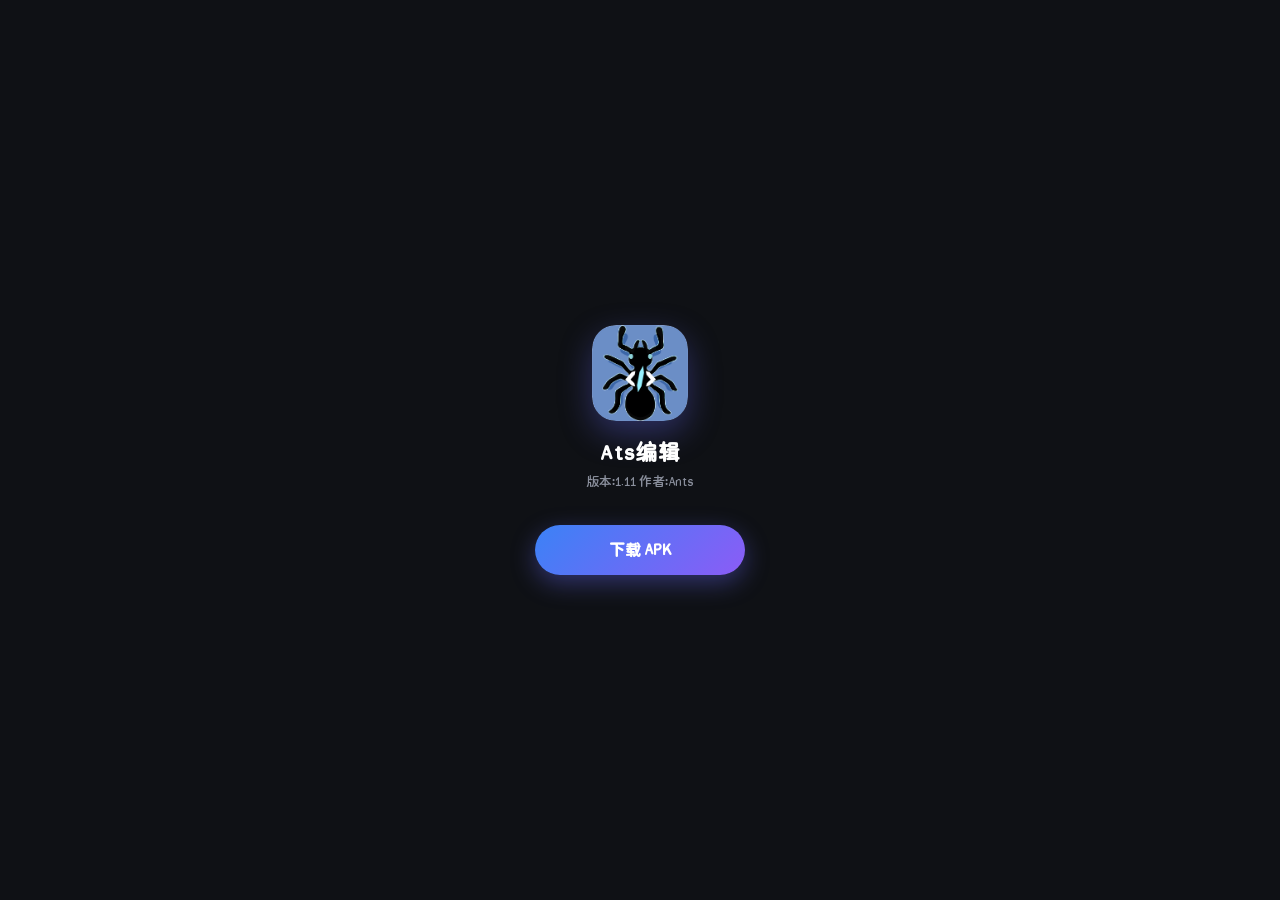
==== 666.html @ 7bef0a37 "更新 666.html" ====
<!DOCTYPE html>
<html lang="zh-CN">
<head>
<meta charset="UTF-8">
<meta name="viewport" content="width=device-width,initial-scale=1,maximum-scale=1,user-scalable=no">
<title>Ats编辑</title>
<style>
/* ===== 1. 声明字体 ===== */
@font-face {
  font-family: 'MyFont';          /* 自定义名字，下面引用它 */
  src: url('1.woff2') format('woff2');
  font-weight: normal;
  font-style: normal;
  font-display: swap;              /* 字体加载前先用系统字体显示，避免白屏 */
}

*{margin:0;padding:0;box-sizing:border-box;-webkit-tap-highlight-color:transparent}
body{
  min-height:100vh;
  display:flex;
  flex-direction:column;
  align-items:center;
  justify-content:center;
  background:#0f1115;
  /* ===== 2. 应用字体 ===== */
  font-family:'MyFont',-apple-system,"PingFang SC","Microsoft YaHei",sans-serif;
  color:#fff;
  user-select:none;
}
.logo{
  width:96px;height:96px;
  border-radius:24px;
  object-fit:cover;
  box-shadow:0 12px 32px rgba(99,102,241,.35);
}
.name{font-size:22px;font-weight:600;margin-top:20px;letter-spacing:1px}
.ver{font-size:13px;color:#8a8f9c;margin-top:8px}
.btn{
  margin-top:36px;
  width:210px;height:50px;
  border:none;border-radius:25px;
  background:linear-gradient(135deg,#3b82f6,#8b5cf6);
  color:#fff;font-size:16px;font-weight:600;
  cursor:pointer;
  box-shadow:0 8px 24px rgba(99,102,241,.4);
  transition:transform .15s,opacity .15s;
  /* 按钮也继承字体 */
  font-family:inherit;
}
.btn:active{transform:scale(.96);opacity:.85}
</style>
</head>
<body>

<img src="tb.png" alt="Ats" class="logo">
<div class="name">Ats编辑</div>
<div class="ver">版本:1.11 作者:Ants</div>
<button class="btn" id="dl">下载 APK</button>

<script>
document.getElementById('dl').onclick = function () {
  var a = document.createElement('a');
  a.href = '代码编辑.apk';
  a.download = '代码编辑.apk';
  document.body.appendChild(a);
  a.click();
  document.body.removeChild(a);
};
</script>

</body>
</html>
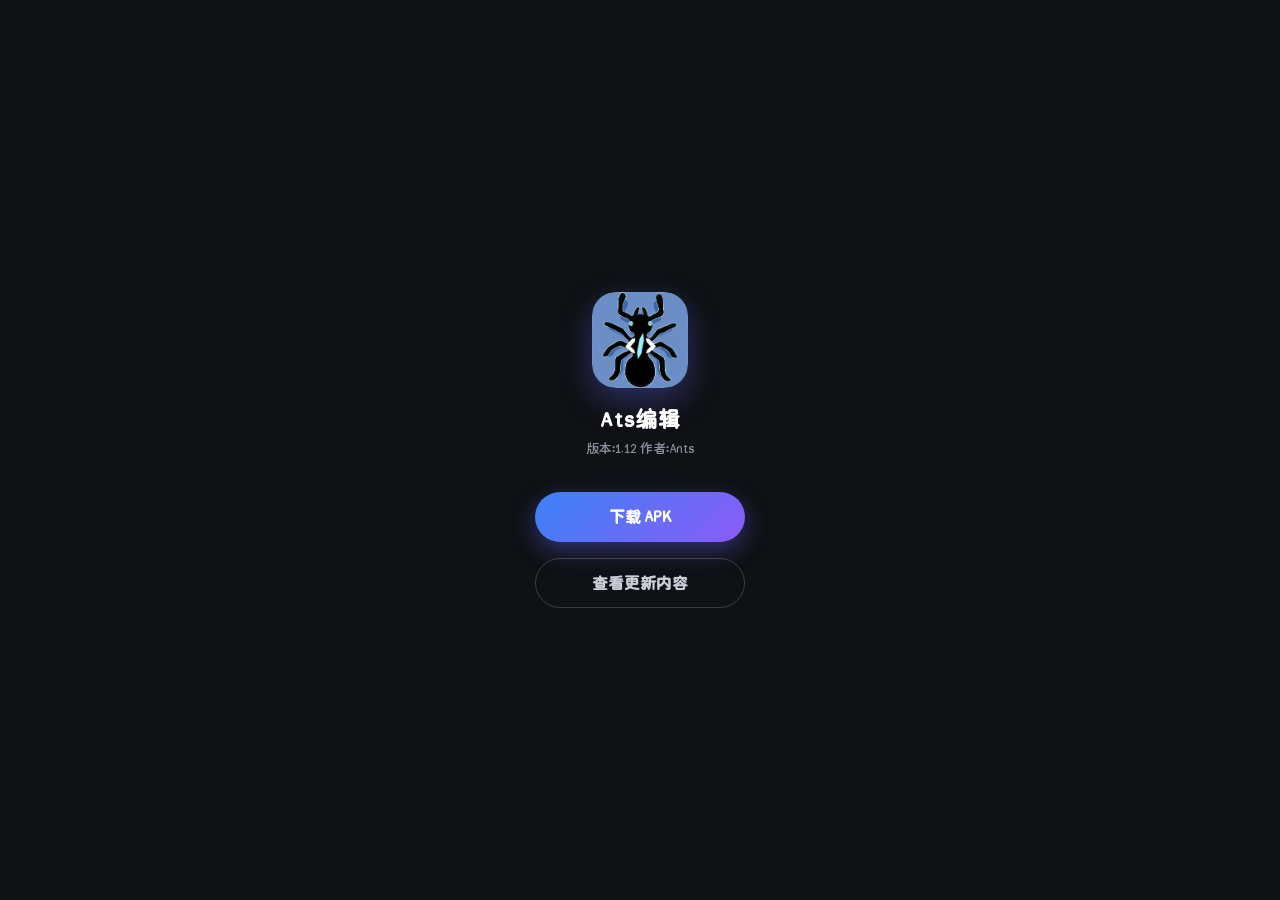
==== commit 991c1e21: "更新 666.html" ====
--- a/666.html
+++ b/666.html
@@ -7,11 +7,11 @@
 <style>
 /* ===== 1. 声明字体 ===== */
 @font-face {
-  font-family: 'MyFont';          /* 自定义名字，下面引用它 */
+  font-family: 'MyFont';
   src: url('1.woff2') format('woff2');
   font-weight: normal;
   font-style: normal;
-  font-display: swap;              /* 字体加载前先用系统字体显示，避免白屏 */
+  font-display: swap;
 }
 
 *{margin:0;padding:0;box-sizing:border-box;-webkit-tap-highlight-color:transparent}
@@ -22,10 +22,10 @@
   align-items:center;
   justify-content:center;
   background:#0f1115;
-  /* ===== 2. 应用字体 ===== */
   font-family:'MyFont',-apple-system,"PingFang SC","Microsoft YaHei",sans-serif;
   color:#fff;
   user-select:none;
+  padding:24px 16px;
 }
 .logo{
   width:96px;height:96px;
@@ -36,7 +36,7 @@
 .name{font-size:22px;font-weight:600;margin-top:20px;letter-spacing:1px}
 .ver{font-size:13px;color:#8a8f9c;margin-top:8px}
 .btn{
-  margin-top:36px;
+  margin-top:16px;
   width:210px;height:50px;
   border:none;border-radius:25px;
   background:linear-gradient(135deg,#3b82f6,#8b5cf6);
@@ -44,20 +44,151 @@
   cursor:pointer;
   box-shadow:0 8px 24px rgba(99,102,241,.4);
   transition:transform .15s,opacity .15s;
-  /* 按钮也继承字体 */
   font-family:inherit;
 }
 .btn:active{transform:scale(.96);opacity:.85}
+#dl{margin-top:36px}                 /* 下载按钮保持原间距 */
+.btn.ghost{                          /* 更新按钮：次级描边样式 */
+  background:transparent;
+  border:1px solid rgba(255,255,255,.18);
+  box-shadow:none;
+  color:#c8cdd8;
+}
+.btn.ghost:active{opacity:.6}
+
+/* ===== 更新日志弹窗 ===== */
+.overlay{
+  position:fixed;inset:0;
+  background:rgba(0,0,0,.6);
+  backdrop-filter:blur(6px);
+  display:none;
+  align-items:center;justify-content:center;
+  z-index:100;
+  padding:20px;
+}
+.overlay.show{display:flex}
+.sheet{
+  width:100%;max-width:420px;
+  max-height:78vh;
+  background:#161a22;
+  border:1px solid rgba(255,255,255,.1);
+  border-radius:20px;
+  box-shadow:0 24px 64px rgba(0,0,0,.6);
+  display:flex;flex-direction:column;
+  overflow:hidden;
+  animation:pop .2s ease;
+}
+@keyframes pop{from{transform:scale(.94);opacity:0}to{transform:scale(1);opacity:1}}
+.sheet-head{
+  display:flex;align-items:center;
+  padding:16px 18px 12px;
+  border-bottom:1px solid rgba(255,255,255,.08);
+  flex-shrink:0;
+}
+.sheet-head .t{font-size:16px;font-weight:600}
+.sheet-head .v{
+  margin-left:auto;
+  font-size:12px;color:#fff;
+  background:linear-gradient(135deg,#3b82f6,#8b5cf6);
+  padding:3px 10px;border-radius:10px;
+}
+.sheet-close{
+  width:26px;height:26px;
+  margin-left:10px;
+  border:none;border-radius:50%;
+  background:rgba(255,255,255,.1);
+  color:#c8cdd8;
+  font-size:13px;cursor:pointer;
+  flex-shrink:0;
+}
+.sheet-body{overflow-y:auto;padding:6px 18px 18px}
+.sec{margin-top:14px}
+.sec:first-child{margin-top:8px}
+.sec-t{
+  font-size:13px;font-weight:600;
+  display:flex;align-items:center;gap:6px;
+  margin-bottom:8px;
+}
+.sec-t .tag{font-size:11px;padding:1px 8px;border-radius:8px;color:#fff}
+.sec-t.red .tag{background:#ef4444}
+.sec-t.yellow .tag{background:#f59e0b}
+.sec-t.blue .tag{background:#3b82f6}
+.sec ul{list-style:none}
+.sec li{
+  font-size:13px;color:#c2c8d4;
+  line-height:1.55;
+  padding:5px 0 5px 18px;
+  position:relative;
+  border-bottom:1px dashed rgba(255,255,255,.06);
+}
+.sec li:last-child{border-bottom:none}
+.sec li::before{
+  content:'';
+  position:absolute;left:2px;top:13px;
+  width:6px;height:6px;border-radius:50%;
+  background:#5b6478;
+}
+.sec li.fix::before{background:#ef4444}
+.sec li.opt::before{background:#3b82f6}
+.foot{margin-top:16px;font-size:12px;color:#6b7280;text-align:center}
 </style>
 </head>
 <body>
 
 <img src="tb.png" alt="Ats" class="logo">
 <div class="name">Ats编辑</div>
-<div class="ver">版本:1.11 作者:Ants</div>
+<div class="ver">版本:1.12 作者:Ants</div>
+
 <button class="btn" id="dl">下载 APK</button>
+<button class="btn ghost" id="up">查看更新内容</button>
+
+<!-- 更新日志弹窗 -->
+<div class="overlay" id="overlay">
+  <div class="sheet" role="dialog" aria-label="更新内容">
+    <div class="sheet-head">
+      <span class="t">更新内容</span>
+      <span class="v">v1.12</span>
+      <button class="sheet-close" id="closeBtn" title="关闭">✕</button>
+    </div>
+    <div class="sheet-body">
+      <div class="sec">
+        <div class="sec-t red"><span class="tag">严重修复</span></div>
+        <ul>
+          <li class="fix">修复打开文件时界面崩溃的问题</li>
+          <li class="fix">修复快速切换文件时内容错乱的问题</li>
+          <li class="fix">修复预览页面资源解析失败的问题</li>
+          <li class="fix">修复数据备份机制失效的问题</li>
+          <li class="fix">修复删除项目时的内存泄漏</li>
+        </ul>
+      </div>
+      <div class="sec">
+        <div class="sec-t yellow"><span class="tag">功能修复</span></div>
+        <ul>
+          <li class="fix">修复缩放字号后搜索定位不准</li>
+          <li class="fix">修复模型查看器加载失败会清空场景</li>
+          <li class="fix">修复日志面板重复绑定事件导致卡顿</li>
+          <li class="fix">修复日志按钮拖拽被重复触发</li>
+          <li class="fix">合并 Esc 关闭逻辑，避免重复响应</li>
+          <li class="fix">Base64 打包路径安全处理</li>
+          <li class="fix">日志面板异常兜底加固</li>
+        </ul>
+      </div>
+      <div class="sec">
+        <div class="sec-t blue"><span class="tag">性能优化</span></div>
+        <ul>
+          <li class="opt">大文件粘贴更快，不再卡顿</li>
+          <li class="opt">运行日志渲染更流畅</li>
+          <li class="opt">Base64 工具支持导入更多格式</li>
+          <li class="opt">JSON 高亮更稳定</li>
+        </ul>
+      </div>
+      <div class="foot">共 16 项更新 · 感谢使用 Ats编辑 💜</div>
+    </div>
+  </div>
+</div>
 
 <script>
+/* 下载 APK */
 document.getElementById('dl').onclick = function () {
   var a = document.createElement('a');
   a.href = '代码编辑.apk';
@@ -66,6 +197,29 @@
   a.click();
   document.body.removeChild(a);
 };
+
+/* ===== 更新日志弹窗 ===== */
+(function () {
+  var overlay  = document.getElementById('overlay');
+  var openBtn  = document.getElementById('up');
+  var closeBtn = document.getElementById('closeBtn');
+
+  function open()  { overlay.classList.add('show'); }
+  function close() { overlay.classList.remove('show'); }
+
+  openBtn.addEventListener('click', open);
+  closeBtn.addEventListener('click', close);
+
+  /* 点击遮罩空白处关闭（点弹窗内部不关） */
+  overlay.addEventListener('click', function (e) {
+    if (e.target === overlay) close();
+  });
+
+  /* Esc 关闭 */
+  document.addEventListener('keydown', function (e) {
+    if (e.key === 'Escape' && overlay.classList.contains('show')) close();
+  });
+})();
 </script>
 
 </body>
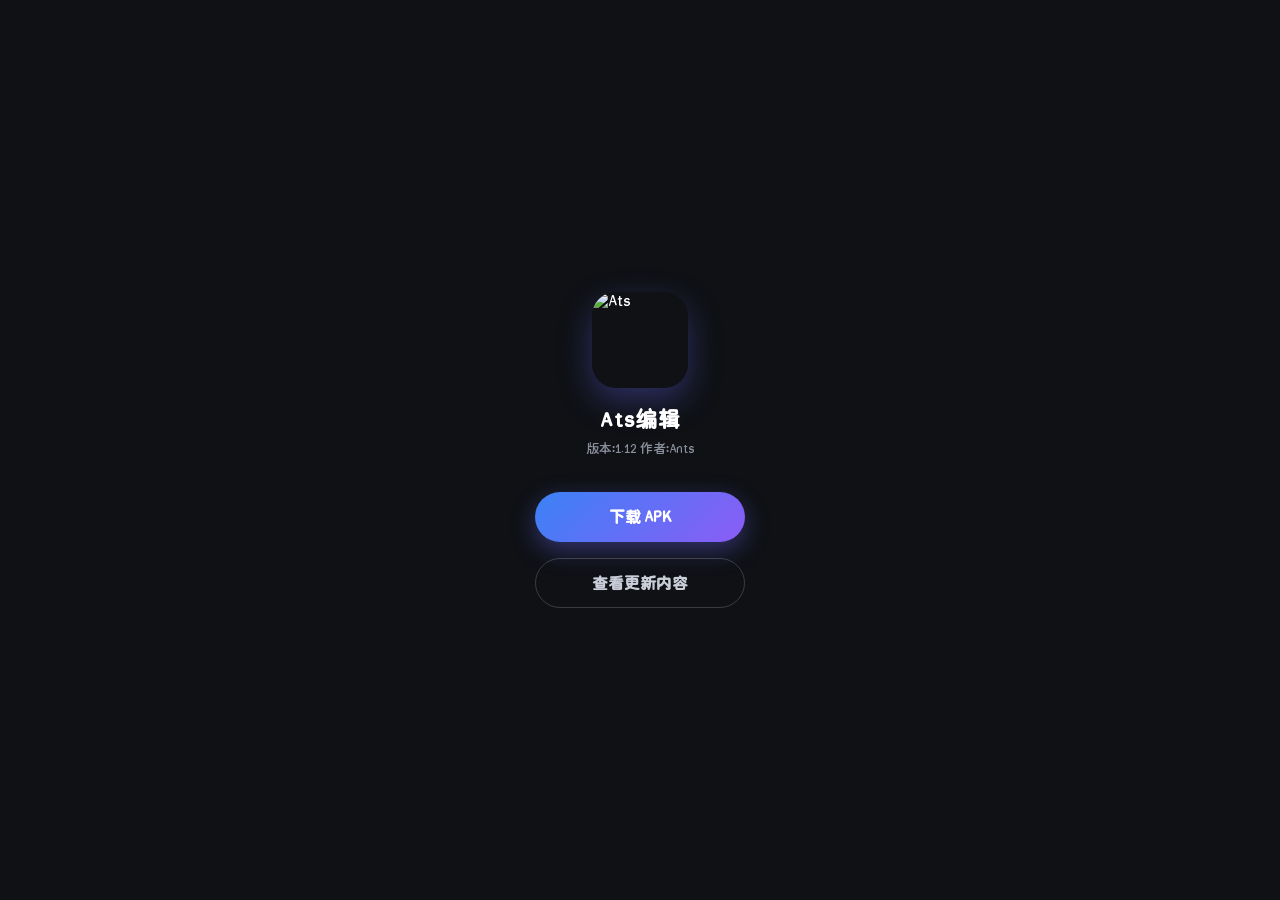
==== commit f242dc14: "更新 666.html" ====
--- a/666.html
+++ b/666.html
@@ -135,7 +135,7 @@
 </head>
 <body>
 
-<img src="tb.png" alt="Ats" class="logo">
+<img src="tb2.png" alt="Ats" class="logo">
 <div class="name">Ats编辑</div>
 <div class="ver">版本:1.12 作者:Ants</div>
 
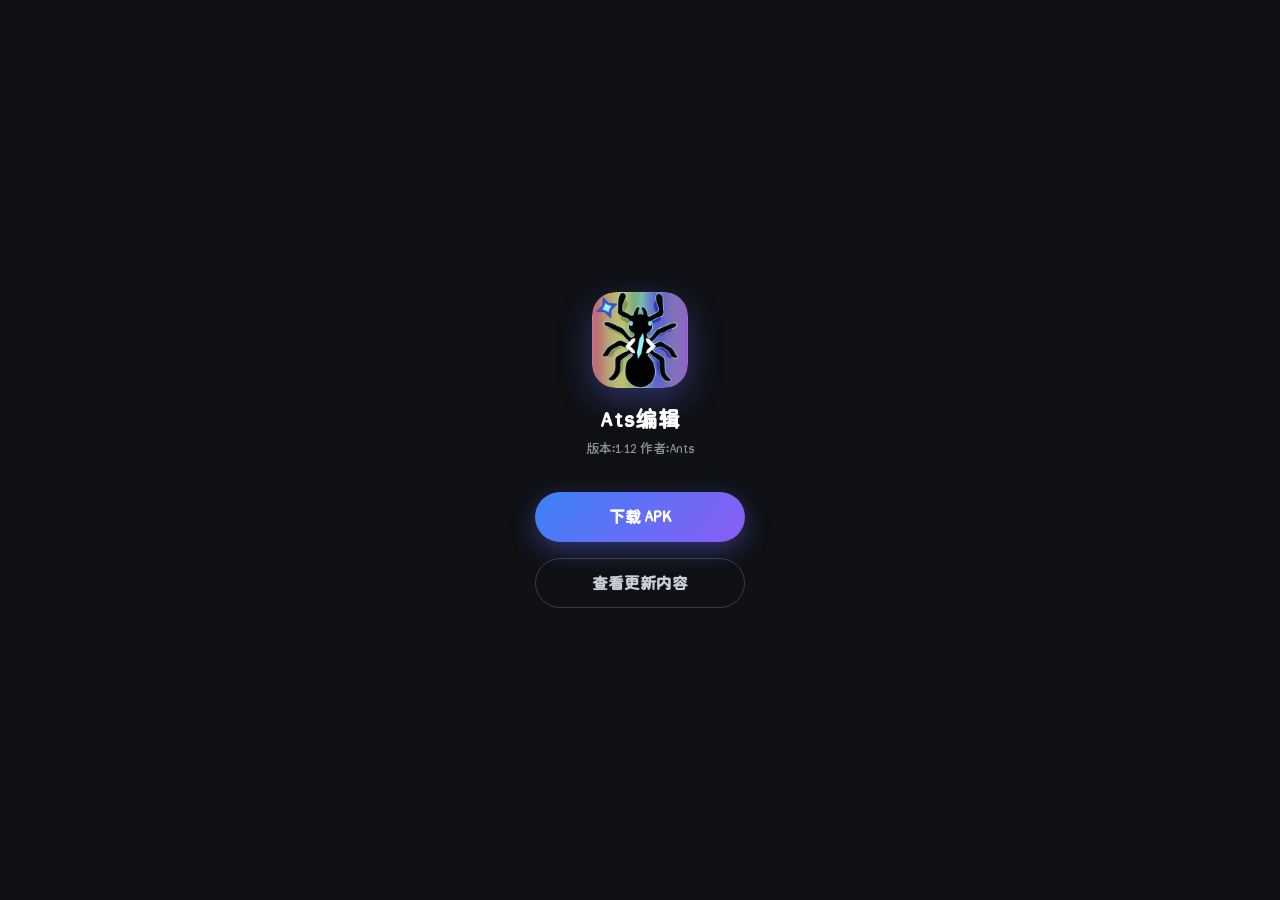
==== commit 4693608a: "更新 666.html" ====
--- a/666.html
+++ b/666.html
@@ -191,7 +191,7 @@
 /* 下载 APK */
 document.getElementById('dl').onclick = function () {
   var a = document.createElement('a');
-  a.href = '代码编辑.apk';
+  a.href = 'https://jj57525885jj57525885.github.io/-/代码编辑.apk';
   a.download = '代码编辑.apk';
   document.body.appendChild(a);
   a.click();
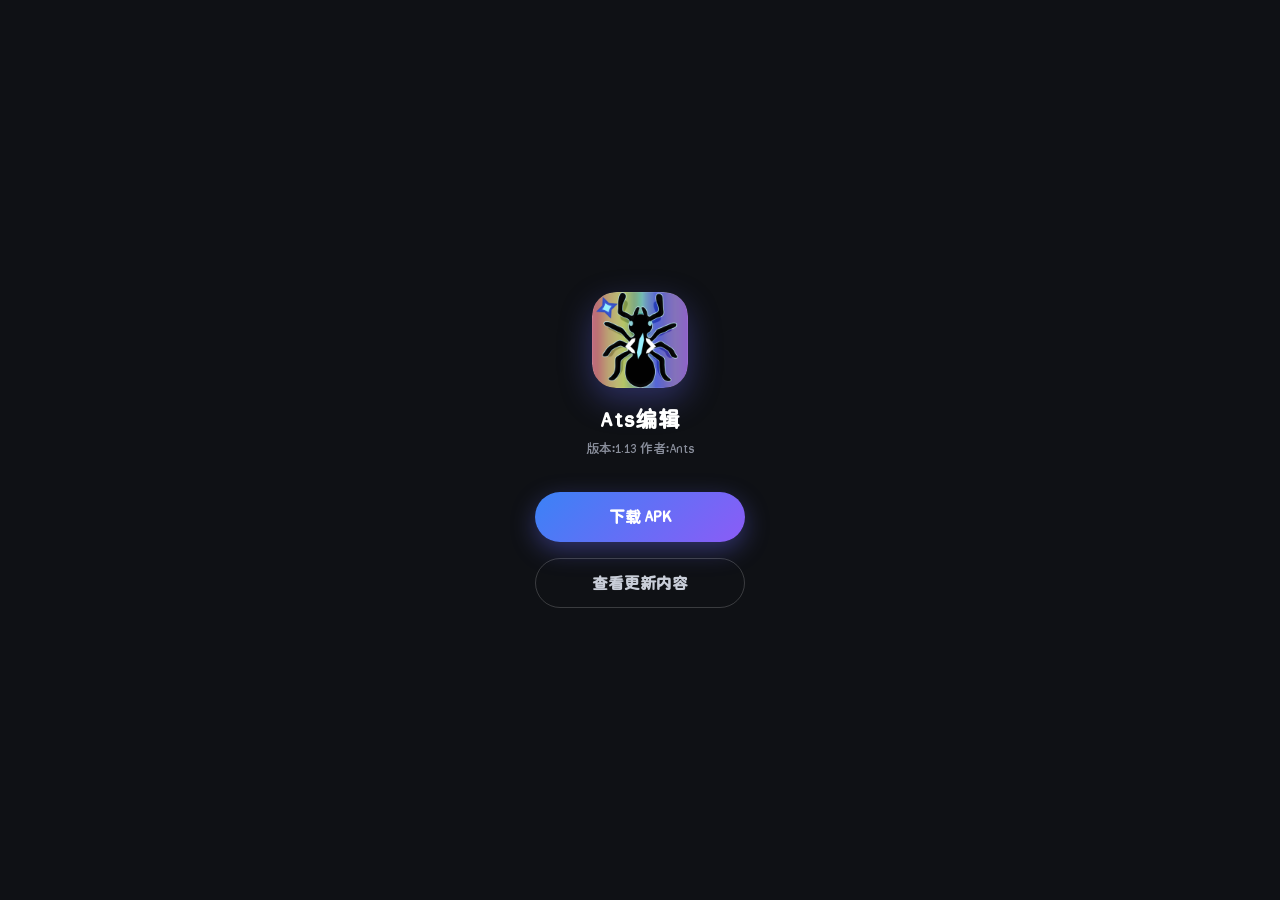
==== commit 64631662: "更新 666.html" ====
--- a/666.html
+++ b/666.html
@@ -111,6 +111,7 @@
 }
 .sec-t .tag{font-size:11px;padding:1px 8px;border-radius:8px;color:#fff}
 .sec-t.red .tag{background:#ef4444}
+.sec-t.green .tag{background:#22c55e}
 .sec-t.yellow .tag{background:#f59e0b}
 .sec-t.blue .tag{background:#3b82f6}
 .sec ul{list-style:none}
@@ -129,6 +130,7 @@
   background:#5b6478;
 }
 .sec li.fix::before{background:#ef4444}
+.sec li.new::before{background:#22c55e}
 .sec li.opt::before{background:#3b82f6}
 .foot{margin-top:16px;font-size:12px;color:#6b7280;text-align:center}
 </style>
@@ -137,7 +139,7 @@
 
 <img src="tb2.png" alt="Ats" class="logo">
 <div class="name">Ats编辑</div>
-<div class="ver">版本:1.12 作者:Ants</div>
+<div class="ver">版本:1.13 作者:Ants</div>
 
 <button class="btn" id="dl">下载 APK</button>
 <button class="btn ghost" id="up">查看更新内容</button>
@@ -147,42 +149,55 @@
   <div class="sheet" role="dialog" aria-label="更新内容">
     <div class="sheet-head">
       <span class="t">更新内容</span>
-      <span class="v">v1.12</span>
+      <span class="v">v1.13</span>
       <button class="sheet-close" id="closeBtn" title="关闭">✕</button>
     </div>
     <div class="sheet-body">
       <div class="sec">
         <div class="sec-t red"><span class="tag">严重修复</span></div>
         <ul>
-          <li class="fix">修复打开文件时界面崩溃的问题</li>
-          <li class="fix">修复快速切换文件时内容错乱的问题</li>
-          <li class="fix">修复预览页面资源解析失败的问题</li>
-          <li class="fix">修复数据备份机制失效的问题</li>
-          <li class="fix">修复删除项目时的内存泄漏</li>
+          <li class="fix">修复 Windows 等平台滚动条占位导致高亮层与光标、行号错位的问题</li>
+          <li class="fix">修复 ZtFont 异步加载完成后行线与文字基线偏移的问题</li>
+          <li class="fix">修复沙箱 / 隐私模式下退出项目可能被保存异常中断的问题</li>
+          <li class="fix">修复删除字体文件后预览缓存未释放的问题</li>
+        </ul>
+      </div>
+      <div class="sec">
+        <div class="sec-t green"><span class="tag">新增功能</span></div>
+        <ul>
+          <li class="new">新增「文件仓库」：跨项目保存与复用文件，支持上传、重命名、删除与批量导入</li>
+          <li class="new">新增「上传来源选择」：上传时可选择手机文件或仓库文件</li>
+          <li class="new">新增 字体预览器：点击 woff / woff2 / ttf / otf 实时预览字体效果</li>
+          <li class="new">新增 Markdown 预览器：点击 .md 直接渲染，一键切回编辑</li>
+          <li class="new">新增 设置面板：主题与语言集中管理</li>
+          <li class="new">新增 多语言支持：可切换 中文 / English</li>
         </ul>
       </div>
       <div class="sec">
         <div class="sec-t yellow"><span class="tag">功能修复</span></div>
         <ul>
-          <li class="fix">修复缩放字号后搜索定位不准</li>
-          <li class="fix">修复模型查看器加载失败会清空场景</li>
-          <li class="fix">修复日志面板重复绑定事件导致卡顿</li>
-          <li class="fix">修复日志按钮拖拽被重复触发</li>
+          <li class="fix">新建入口合并为「+新建」，弹窗内直接选择文件或文件夹</li>
+          <li class="fix">修复模型查看器加载失败会清空场景的问题</li>
+          <li class="fix">修复日志面板重复绑定事件导致卡顿的问题</li>
+          <li class="fix">修复日志按钮拖拽被重复触发的问题</li>
           <li class="fix">合并 Esc 关闭逻辑，避免重复响应</li>
-          <li class="fix">Base64 打包路径安全处理</li>
           <li class="fix">日志面板异常兜底加固</li>
         </ul>
       </div>
       <div class="sec">
         <div class="sec-t blue"><span class="tag">性能优化</span></div>
         <ul>
-          <li class="opt">大文件粘贴更快，不再卡顿</li>
-          <li class="opt">运行日志渲染更流畅</li>
-          <li class="opt">Base64 工具支持导入更多格式</li>
-          <li class="opt">JSON 高亮更稳定</li>
-        </ul>
-      </div>
-      <div class="foot">共 16 项更新 · 感谢使用 Ats编辑 💜</div>
+          <li class="opt">编辑器行高 1.45 → 1.6，文字更透气、行线更清晰</li>
+          <li class="opt">深色模式下工具 / ZIP 下拉菜单改为深色配色，夜间不刺眼</li>
+          <li class="opt">浅色模式精修：渐变按钮、圆角与层次阴影统一</li>
+          <li class="opt">弹窗与菜单交互统一</li>
+        </ul>
+      </div>
+      <div class="foot">
+  共 20 项更新·感谢使用 Ats编辑💙<br>
+  如果应用端无法下载应用请转至链接<br>
+  https://jj57525885jj57525885.
+  github.io/-/666.html来下载应用</div>
     </div>
   </div>
 </div>
